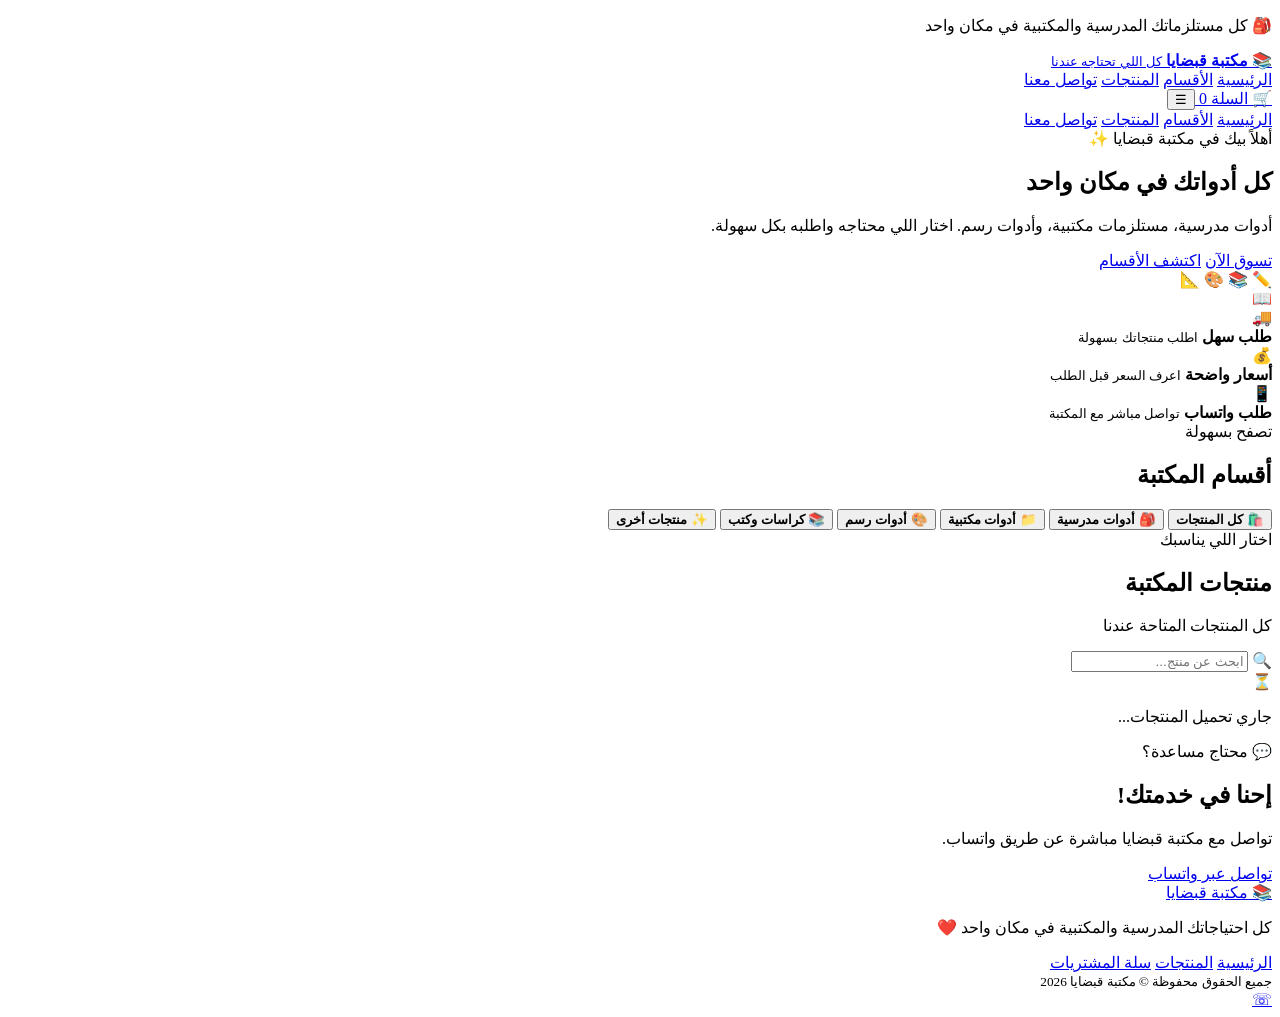
==== index.html @ 4b15c55c "Add files via upload" ====
<!DOCTYPE html>
<html lang="ar" dir="rtl">
<head>
  <meta charset="UTF-8">
  <meta name="viewport" content="width=device-width, initial-scale=1.0">
  <meta name="theme-color" content="#172554">
  <title>مكتبة قبضايا | كل احتياجاتك في مكان واحد</title>
  <meta name="description" content="مكتبة قبضايا - أدوات مدرسية ومكتبية وقرطاسية، اطلب منتجاتك بسهولة عبر واتساب.">

  <link rel="preconnect" href="https://fonts.googleapis.com">
  <link rel="preconnect" href="https://fonts.gstatic.com" crossorigin>
  <link href="https://fonts.googleapis.com/css2?family=Cairo:wght@400;500;600;700;800;900&display=swap" rel="stylesheet">

  <link rel="stylesheet" href="css/style.css">
</head>

<body>

  <!-- شريط الإعلان -->
  <div class="announcement">
    <p>🎒 كل مستلزماتك المدرسية والمكتبية في مكان واحد</p>
  </div>

  <!-- رأس الصفحة -->
  <header class="header">
    <div class="container header-content">

      <a href="index.html" class="logo">
        <span class="logo-icon">📚</span>
        <span>
          <strong>مكتبة قبضايا</strong>
          <small>كل اللي تحتاجه عندنا</small>
        </span>
      </a>

      <nav class="main-nav">
        <a href="#home">الرئيسية</a>
        <a href="#categories">الأقسام</a>
        <a href="#products">المنتجات</a>
        <a href="#contact">تواصل معنا</a>
      </nav>

      <div class="header-actions">
        <a href="cart.html" class="cart-button">
          🛒 السلة
          <span id="cartCount">0</span>
        </a>

        <button class="menu-toggle" id="menuToggle" aria-label="فتح القائمة">
          ☰
        </button>
      </div>

    </div>
  </header>

  <!-- القائمة للموبايل -->
  <nav class="mobile-nav" id="mobileNav">
    <a href="#home">الرئيسية</a>
    <a href="#categories">الأقسام</a>
    <a href="#products">المنتجات</a>
    <a href="#contact">تواصل معنا</a>
  </nav>

  <main>

    <!-- الواجهة الرئيسية -->
    <section class="hero" id="home">
      <div class="container hero-content">

        <div class="hero-text">
          <span class="hero-label">أهلاً بيك في مكتبة قبضايا ✨</span>

          <h1>
            كل أدواتك
            <span>في مكان واحد</span>
          </h1>

          <p>
            أدوات مدرسية، مستلزمات مكتبية، وأدوات رسم.
            اختار اللي محتاجه واطلبه بكل سهولة.
          </p>

          <div class="hero-buttons">
            <a href="#products" class="primary-button">تسوق الآن</a>
            <a href="#categories" class="secondary-button">اكتشف الأقسام</a>
          </div>
        </div>

        <div class="hero-illustration">
          <div class="hero-circle">
            <span>✏️</span>
            <span>📚</span>
            <span>🎨</span>
            <span>📐</span>
            <div class="hero-center">📖</div>
          </div>
        </div>

      </div>
    </section>

    <!-- مميزات المكتبة -->
    <section class="features">
      <div class="container features-grid">

        <div class="feature-item">
          <span>🚚</span>
          <div>
            <strong>طلب سهل</strong>
            <small>اطلب منتجاتك بسهولة</small>
          </div>
        </div>

        <div class="feature-item">
          <span>💰</span>
          <div>
            <strong>أسعار واضحة</strong>
            <small>اعرف السعر قبل الطلب</small>
          </div>
        </div>

        <div class="feature-item">
          <span>📱</span>
          <div>
            <strong>طلب واتساب</strong>
            <small>تواصل مباشر مع المكتبة</small>
          </div>
        </div>

      </div>
    </section>

    <!-- الأقسام -->
    <section class="section" id="categories">
      <div class="container">

        <div class="section-heading">
          <div>
            <span class="section-label">تصفح بسهولة</span>
            <h2>أقسام المكتبة</h2>
          </div>
        </div>

        <div class="categories-grid" id="categoriesContainer">

          <button class="category-card active" data-category="all">
            <span>🛍️</span>
            <strong>كل المنتجات</strong>
          </button>

          <button class="category-card" data-category="أدوات مدرسية">
            <span>🎒</span>
            <strong>أدوات مدرسية</strong>
          </button>

          <button class="category-card" data-category="أدوات مكتبية">
            <span>📁</span>
            <strong>أدوات مكتبية</strong>
          </button>

          <button class="category-card" data-category="أدوات رسم">
            <span>🎨</span>
            <strong>أدوات رسم</strong>
          </button>

          <button class="category-card" data-category="كراسات وكتب">
            <span>📚</span>
            <strong>كراسات وكتب</strong>
          </button>

          <button class="category-card" data-category="أخرى">
            <span>✨</span>
            <strong>منتجات أخرى</strong>
          </button>

        </div>
      </div>
    </section>

    <!-- المنتجات -->
    <section class="section products-section" id="products">
      <div class="container">

        <div class="section-heading products-heading">
          <div>
            <span class="section-label">اختار اللي يناسبك</span>
            <h2>منتجات المكتبة</h2>
            <p>كل المنتجات المتاحة عندنا</p>
          </div>

          <div class="search-box">
            <span>🔍</span>
            <input
              type="search"
              id="searchInput"
              placeholder="ابحث عن منتج..."
              aria-label="ابحث عن منتج"
            >
          </div>
        </div>

        <div id="productsContainer" class="products-grid">
          <div class="loading-message">
            <span>⏳</span>
            <p>جاري تحميل المنتجات...</p>
          </div>
        </div>

        <div id="emptyProducts" class="empty-message" hidden>
          <span>📦</span>
          <h3>مفيش منتجات هنا حالياً</h3>
          <p>جرب تبحث عن منتج تاني أو اختار قسم مختلف.</p>
        </div>

      </div>
    </section>

    <!-- دعوة للتواصل -->
    <section class="contact-banner" id="contact">
      <div class="container contact-content">
        <div>
          <span>💬 محتاج مساعدة؟</span>
          <h2>إحنا في خدمتك!</h2>
          <p>تواصل مع مكتبة قبضايا مباشرة عن طريق واتساب.</p>
        </div>

        <a
          href="https://wa.me/201070606274"
          target="_blank"
          rel="noopener"
          class="whatsapp-button"
        >
          تواصل عبر واتساب
        </a>
      </div>
    </section>

  </main>

  <!-- الفوتر -->
  <footer class="footer">
    <div class="container footer-content">

      <a href="index.html" class="footer-logo">
        📚 مكتبة قبضايا
      </a>

      <p>كل احتياجاتك المدرسية والمكتبية في مكان واحد ❤️</p>

      <div class="footer-links">
        <a href="#home">الرئيسية</a>
        <a href="#products">المنتجات</a>
        <a href="cart.html">سلة المشتريات</a>
      </div>

      <small>جميع الحقوق محفوظة © مكتبة قبضايا 2026</small>

    </div>
  </footer>

  <a
    class="floating-whatsapp"
    href="https://wa.me/201070606274"
    target="_blank"
    rel="noopener"
    aria-label="تواصل معنا عبر واتساب"
  >☏</a>

  <script type="module" src="js/firebase.js"></script>
  <script type="module" src="js/store.js"></script>

</body>
</html>
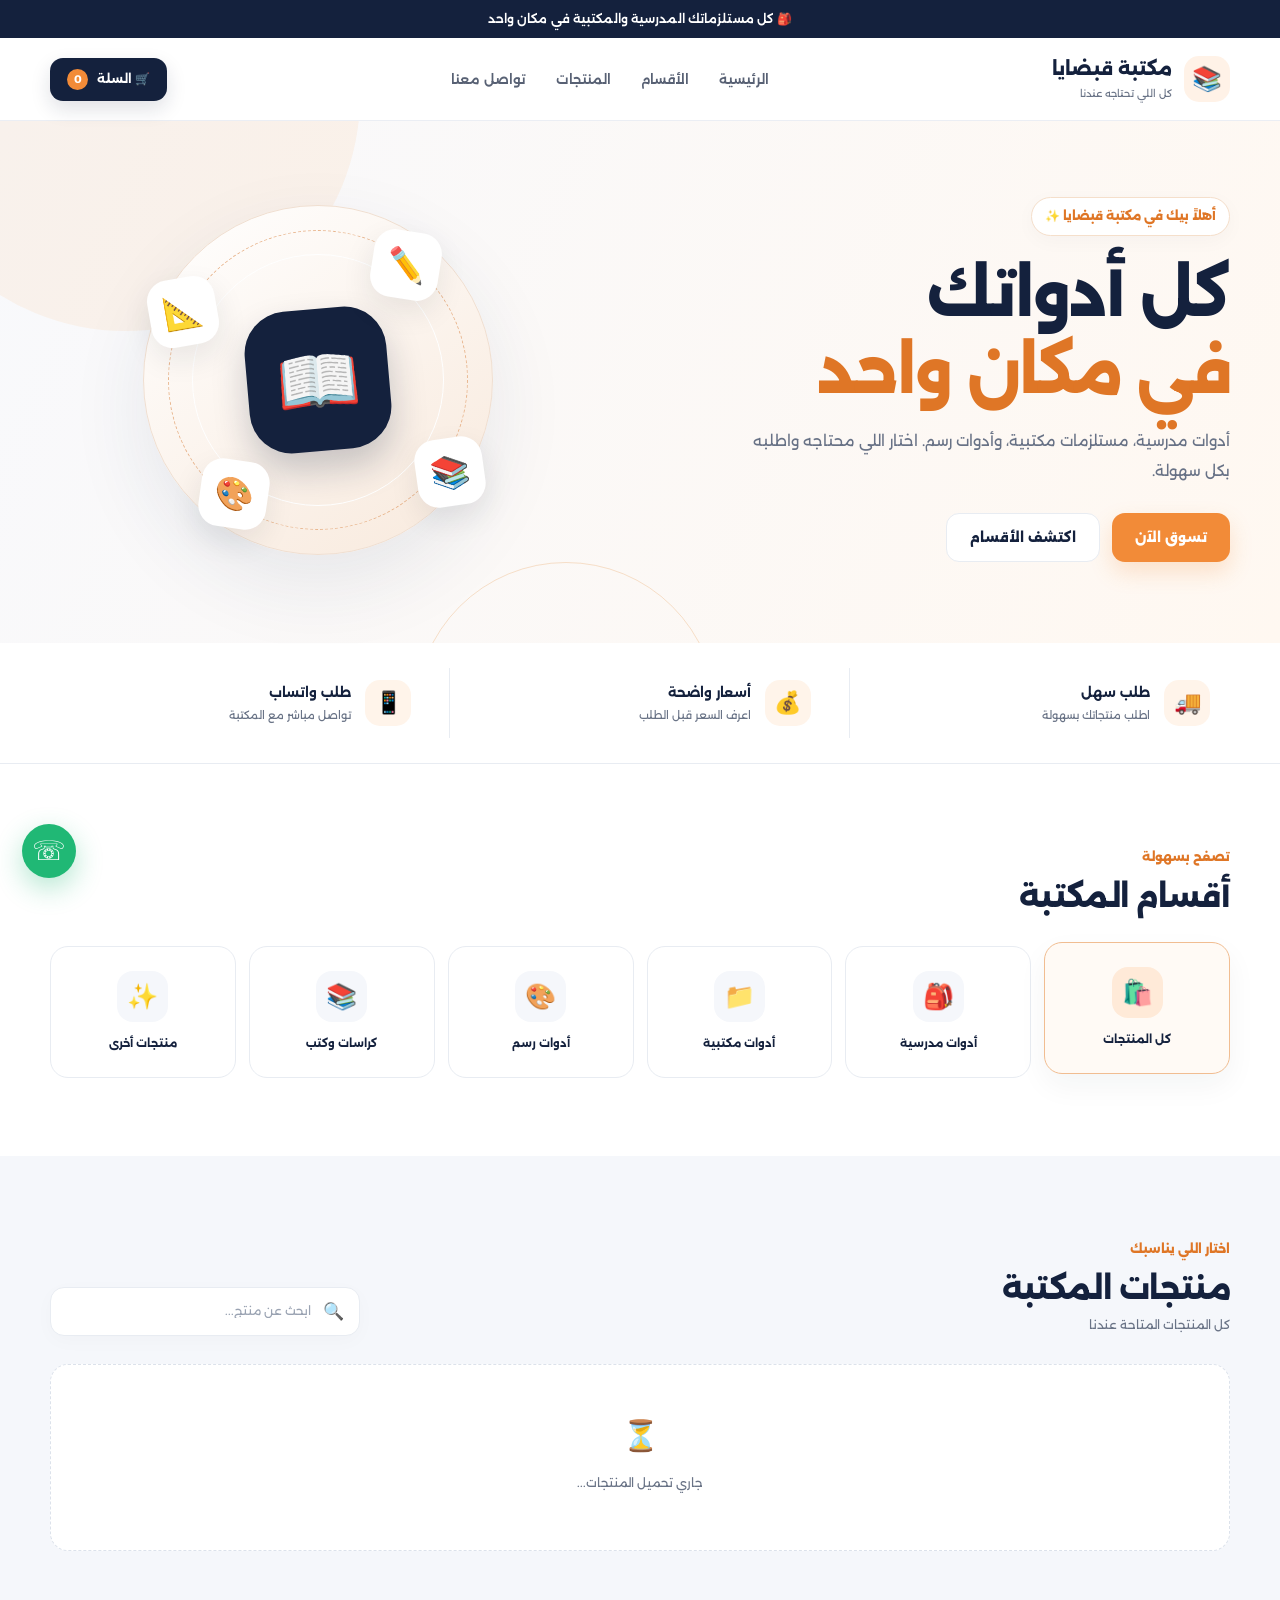
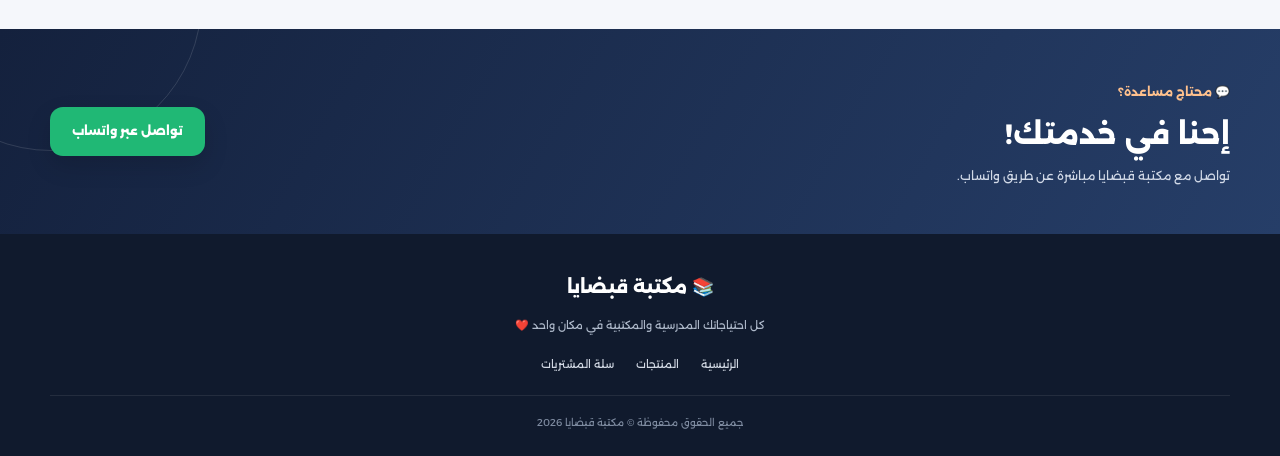
==== commit a56b294a: "Update stylesheet link path in index.html" ====
--- a/index.html
+++ b/index.html
@@ -12,7 +12,7 @@
   <link rel="preconnect" href="https://fonts.gstatic.com" crossorigin>
   <link href="https://fonts.googleapis.com/css2?family=Cairo:wght@400;500;600;700;800;900&display=swap" rel="stylesheet">
 
-  <link rel="stylesheet" href="css/style.css">
+  <link rel="stylesheet" href="/style.css">
 </head>
 
 <body>
--- a/style.css
+++ b/style.css
@@ -0,0 +1,160 @@
+
+@import url('https://fonts.googleapis.com/css2?family=Alexandria:wght@400;500;600;700;800&family=Cairo:wght@400;500;600;700;800;900&display=swap');
+
+:root{
+  --ink:#172033; --muted:#697386; --navy:#14213d; --navy2:#20365f;
+  --orange:#f28b38; --orange-dark:#df7626; --paper:#fff; --soft:#f5f7fb;
+  --line:#e8ecf2; --green:#20a66a; --shadow:0 18px 55px rgba(25,39,67,.09);
+  --radius:22px;
+}
+*{box-sizing:border-box}
+html{scroll-behavior:smooth;scroll-padding-top:100px}
+body{margin:0;background:#fff;color:var(--ink);font-family:'Alexandria','Cairo',sans-serif;line-height:1.7}
+a{text-decoration:none;color:inherit}
+button,input{font:inherit}
+button{cursor:pointer}
+.container{width:min(1180px,calc(100% - 40px));margin-inline:auto}
+.announcement{background:var(--navy);color:#fff;text-align:center;padding:9px 16px;font-size:12px;font-weight:600;letter-spacing:.1px}
+.announcement p{margin:0}
+.header{position:sticky;top:0;z-index:50;background:rgba(255,255,255,.9);backdrop-filter:blur(18px);border-bottom:1px solid rgba(232,236,242,.85)}
+.header-content{min-height:82px;display:flex;align-items:center;justify-content:space-between;gap:28px}
+.logo,.footer-logo{display:flex;align-items:center;gap:12px;color:var(--navy)}
+.logo-icon{width:46px;height:46px;display:grid;place-items:center;border-radius:15px;background:#fff2e7;font-size:24px}
+.logo strong{display:block;font-size:18px;font-weight:800;line-height:1.35}
+.logo small{display:block;color:var(--muted);font-size:10px;margin-top:3px}
+.main-nav{display:flex;align-items:center;gap:30px}
+.main-nav a,.mobile-nav a{font-size:13px;font-weight:600;color:#586174;transition:.2s}
+.main-nav a:hover,.mobile-nav a:hover{color:var(--orange-dark)}
+.header-actions{display:flex;align-items:center;gap:12px}
+.cart-button{display:flex;align-items:center;gap:9px;padding:11px 17px;background:var(--navy);color:#fff;border-radius:13px;font-size:12px;font-weight:700;box-shadow:0 8px 20px #14213d22}
+#cartCount{display:inline-grid;place-items:center;min-width:21px;height:21px;padding:0 5px;border-radius:20px;background:var(--orange);color:#fff;font-size:11px}
+.menu-toggle{display:none;border:1px solid var(--line);background:#fff;border-radius:12px;width:42px;height:42px;font-size:20px;color:var(--navy)}
+.mobile-nav{display:none;padding:8px 20px 18px;background:#fff;border-top:1px solid var(--line)}
+.mobile-nav a{display:block;padding:10px 0}
+.hero{position:relative;overflow:hidden;background:linear-gradient(115deg,#f8f9fc 0%,#fff8f1 100%);padding:76px 0 82px}
+.hero:before{content:"";position:absolute;width:470px;height:470px;border-radius:50%;background:#f8c18b26;top:-260px;left:-110px}
+.hero:after{content:"";position:absolute;width:300px;height:300px;border:1px solid #e9a76b55;border-radius:50%;bottom:-220px;right:44%}
+.hero-content{position:relative;z-index:1;display:grid;grid-template-columns:1.05fr .95fr;align-items:center;gap:50px}
+.hero-text{max-width:590px}
+.hero-label,.section-label{display:inline-flex;align-items:center;gap:8px;color:var(--orange-dark);font-size:12px;font-weight:800}
+.hero-label{padding:8px 13px;background:#fff;border:1px solid #f5dfcb;border-radius:30px;box-shadow:0 5px 20px #14213d08}
+.hero h1{font-size:clamp(38px,5vw,62px);line-height:1.25;letter-spacing:-1.8px;color:var(--navy);margin:20px 0 15px;font-weight:800}
+.hero h1 span{display:block;color:var(--orange-dark)}
+.hero-text>p{max-width:490px;color:#687286;font-size:15px;line-height:2;margin:0 0 27px}
+.hero-buttons{display:flex;gap:12px;flex-wrap:wrap}
+.primary-button,.secondary-button{display:inline-flex;justify-content:center;align-items:center;min-height:49px;padding:0 23px;border-radius:13px;font-size:13px;font-weight:800;transition:.22s}
+.primary-button{background:var(--orange);color:#fff;box-shadow:0 10px 22px #f28b3838}
+.primary-button:hover{background:var(--orange-dark);transform:translateY(-2px)}
+.secondary-button{background:#fff;color:var(--navy);border:1px solid var(--line)}
+.secondary-button:hover{border-color:#e9b17e;transform:translateY(-2px)}
+.hero-illustration{min-height:360px;display:grid;place-items:center;position:relative}
+.hero-circle{width:min(350px,80vw);height:min(350px,80vw);border-radius:50%;background:linear-gradient(145deg,#fff 0%,#f8e9dc 100%);border:1px solid #f0dfd1;box-shadow:0 30px 80px #25385817;display:grid;place-items:center;position:relative}
+.hero-circle:before,.hero-circle:after{content:"";position:absolute;border:1px dashed #e8b58d;border-radius:50%;inset:24px}
+.hero-circle:after{inset:48px;border-style:solid;border-color:#fff}
+.hero-circle>span{position:absolute;z-index:2;width:68px;height:68px;display:grid;place-items:center;background:#fff;border-radius:21px;box-shadow:0 12px 30px #17203316;font-size:32px}
+.hero-circle>span:nth-child(1){top:25px;right:52px;transform:rotate(9deg)}
+.hero-circle>span:nth-child(2){bottom:48px;right:8px;transform:rotate(-8deg)}
+.hero-circle>span:nth-child(3){bottom:26px;left:56px;transform:rotate(8deg)}
+.hero-circle>span:nth-child(4){top:72px;left:5px;transform:rotate(-10deg)}
+.hero-center{z-index:1;width:142px;height:142px;border-radius:42px;background:var(--navy);color:#fff;display:grid;place-items:center;font-size:68px;box-shadow:0 18px 35px #14213d38;transform:rotate(-5deg)}
+.features{position:relative;margin-top:-1px;background:#fff;padding:25px 0;border-bottom:1px solid var(--line)}
+.features-grid{display:grid;grid-template-columns:repeat(3,1fr);gap:18px}
+.feature-item{display:flex;align-items:center;gap:14px;padding:12px 20px;border-left:1px solid var(--line)}
+.feature-item:last-child{border-left:0}
+.feature-item>span{width:46px;height:46px;display:grid;place-items:center;background:#fff4ea;border-radius:15px;font-size:22px}
+.feature-item strong{display:block;font-size:13px;color:var(--navy)}
+.feature-item small{display:block;color:var(--muted);font-size:11px;margin-top:3px}
+.section{padding:78px 0}
+.section-heading{display:flex;justify-content:space-between;align-items:end;gap:20px;margin-bottom:28px}
+.section-heading h2{font-size:30px;line-height:1.4;color:var(--navy);margin:7px 0 0;font-weight:800;letter-spacing:-.7px}
+.section-heading p{font-size:12px;color:var(--muted);margin:5px 0 0}
+.categories-grid{display:grid;grid-template-columns:repeat(6,1fr);gap:13px}
+.category-card{min-height:132px;border:1px solid var(--line);border-radius:18px;background:#fff;display:flex;flex-direction:column;align-items:center;justify-content:center;gap:12px;color:var(--navy);transition:.22s;padding:16px 8px}
+.category-card>span{width:51px;height:51px;border-radius:16px;background:#f5f7fb;display:grid;place-items:center;font-size:25px}
+.category-card strong{font-size:11px;font-weight:700}
+.category-card:hover,.category-card.active{border-color:#f1bd91;background:#fffaf5;transform:translateY(-4px);box-shadow:0 12px 30px #1720330c}
+.category-card.active>span{background:#ffead8}
+.products-section{background:var(--soft)}
+.products-heading{align-items:end}
+.search-box{display:flex;align-items:center;gap:10px;width:min(310px,100%);height:49px;background:#fff;border:1px solid var(--line);border-radius:14px;padding:0 15px;box-shadow:0 5px 20px #17203306}
+.search-box span{font-size:17px}
+.search-box input{border:0;outline:0;background:transparent;width:100%;font-size:12px;color:var(--ink)}
+.search-box input::placeholder{color:#9aa3b2}
+.products-grid{display:grid;grid-template-columns:repeat(4,minmax(0,1fr));gap:20px}
+.product-card{background:#fff;border:1px solid #edf0f5;border-radius:19px;overflow:hidden;transition:.25s;box-shadow:0 7px 24px #17203306}
+.product-card:hover{transform:translateY(-6px);box-shadow:var(--shadow);border-color:#e8d6c6}
+.product-image,.product-card img{width:100%;height:205px;object-fit:contain;background:#f8f9fb;padding:17px}
+.product-info{padding:15px 16px 17px}
+.product-info h3,.product-card h3{font-size:13px;color:var(--navy);margin:0 0 8px;font-weight:700}
+.product-price{font-size:17px;color:var(--orange-dark);font-weight:800}
+.product-card button,.add-to-cart{border:0;background:var(--navy);color:#fff;border-radius:11px;padding:10px 14px;font-size:11px;font-weight:700}
+.loading-message,.empty-message{grid-column:1/-1;text-align:center;padding:45px 15px;color:var(--muted);background:#fff;border:1px dashed #dce2eb;border-radius:18px}
+.loading-message span,.empty-message span{font-size:30px}
+.empty-message h3{color:var(--navy);margin:8px 0;font-size:17px}
+.empty-message p,.loading-message p{font-size:12px}
+.contact-banner{padding:48px 0;background:linear-gradient(120deg,var(--navy),#263e68);color:#fff;position:relative;overflow:hidden}
+.contact-banner:after{content:"";position:absolute;width:300px;height:300px;border:1px solid #ffffff20;border-radius:50%;left:-100px;top:-180px}
+.contact-content{position:relative;z-index:1;display:flex;align-items:center;justify-content:space-between;gap:25px}
+.contact-content>div>span{font-size:12px;color:#ffc18d;font-weight:700}
+.contact-content h2{font-size:28px;margin:7px 0;font-weight:800}
+.contact-content p{font-size:12px;color:#d1d9e7;margin:0}
+.whatsapp-button{background:#20b875;color:#fff;padding:14px 22px;border-radius:13px;font-size:12px;font-weight:800;white-space:nowrap;box-shadow:0 10px 25px #0002;transition:.2s}
+.whatsapp-button:hover{transform:translateY(-3px);background:#159c62}
+.footer{background:#101a2d;color:#fff;padding:38px 0 25px;text-align:center}
+.footer-content{display:flex;align-items:center;flex-direction:column;gap:13px}
+.footer-logo{color:#fff;font-size:18px;font-weight:800}
+.footer-content>p{font-size:11px;color:#aeb9ca;margin:0}
+.footer-links{display:flex;gap:22px;flex-wrap:wrap;justify-content:center;margin:8px 0}
+.footer-links a{font-size:11px;color:#d2d9e4}
+.footer-links a:hover{color:#ffb579}
+.footer-content>small{font-size:10px;color:#7e8ba0;border-top:1px solid #ffffff15;padding-top:18px;width:100%}
+.floating-whatsapp{position:fixed;bottom:22px;left:22px;z-index:40;width:54px;height:54px;border-radius:50%;background:#20b875;color:#fff;display:grid;place-items:center;font-size:27px;box-shadow:0 10px 28px #20b87555;transition:.2s}
+.floating-whatsapp:hover{transform:scale(1.08)}
+[hidden]{display:none!important}
+@media(max-width:1000px){
+ .main-nav{gap:17px}.categories-grid{grid-template-columns:repeat(3,1fr)}
+ .products-grid{grid-template-columns:repeat(3,minmax(0,1fr))}
+ .hero-content{gap:25px}
+}
+@media(max-width:720px){
+ .container{width:min(100% - 30px,560px)}
+ .announcement{font-size:10px}
+ .header-content{min-height:70px}.main-nav{display:none}.menu-toggle{display:block}
+ .mobile-nav.open{display:block}
+ .logo-icon{width:41px;height:41px}.logo strong{font-size:15px}
+ .cart-button{padding:9px 12px;font-size:11px}
+ .hero{padding:48px 0 38px}
+ .hero-content{grid-template-columns:1fr;text-align:center;gap:20px}
+ .hero-text{margin:auto}.hero-label{font-size:10px}
+ .hero h1{font-size:39px;margin:16px 0 10px}
+ .hero-text>p{font-size:12px;margin:0 auto 20px}
+ .hero-buttons{justify-content:center}.primary-button,.secondary-button{min-height:45px;padding:0 17px;font-size:11px}
+ .hero-illustration{min-height:260px}
+ .hero-circle{width:245px;height:245px}
+ .hero-circle>span{width:52px;height:52px;border-radius:16px;font-size:25px}
+ .hero-circle>span:nth-child(1){top:15px;right:38px}.hero-circle>span:nth-child(2){bottom:32px;right:0}
+ .hero-circle>span:nth-child(3){bottom:15px;left:38px}.hero-circle>span:nth-child(4){top:52px;left:0}
+ .hero-center{width:105px;height:105px;border-radius:32px;font-size:52px}
+ .features{padding:13px 0}.features-grid{gap:4px}
+ .feature-item{padding:8px 5px;gap:7px;justify-content:center;border:0}
+ .feature-item>span{width:35px;height:35px;border-radius:11px;font-size:17px}
+ .feature-item strong{font-size:10px}.feature-item small{font-size:8px}
+ .section{padding:53px 0}
+ .section-heading{align-items:flex-start;flex-direction:column;margin-bottom:20px}
+ .section-heading h2{font-size:24px}
+ .categories-grid{grid-template-columns:repeat(3,1fr);gap:9px}
+ .category-card{min-height:110px;border-radius:15px;gap:8px}
+ .category-card>span{width:43px;height:43px;font-size:21px}
+ .category-card strong{font-size:9px}
+ .products-heading{gap:15px}.search-box{width:100%;height:45px}
+ .products-grid{grid-template-columns:repeat(2,minmax(0,1fr));gap:11px}
+ .product-image,.product-card img{height:145px;padding:12px}
+ .product-info{padding:11px}.product-info h3,.product-card h3{font-size:11px}
+ .product-price{font-size:14px}
+ .product-card button,.add-to-cart{font-size:10px;padding:9px 10px}
+ .contact-content{align-items:flex-start;flex-direction:column}
+ .contact-content h2{font-size:24px}.contact-content p{font-size:11px}
+ .whatsapp-button{padding:12px 17px}
+ .floating-whatsapp{width:48px;height:48px;bottom:15px;left:15px}
+}
+@media(max-width:360px){.products-grid{grid-template-columns:1fr 1fr}.feature-item small{display:none}.hero h1{font-size:34px}}
